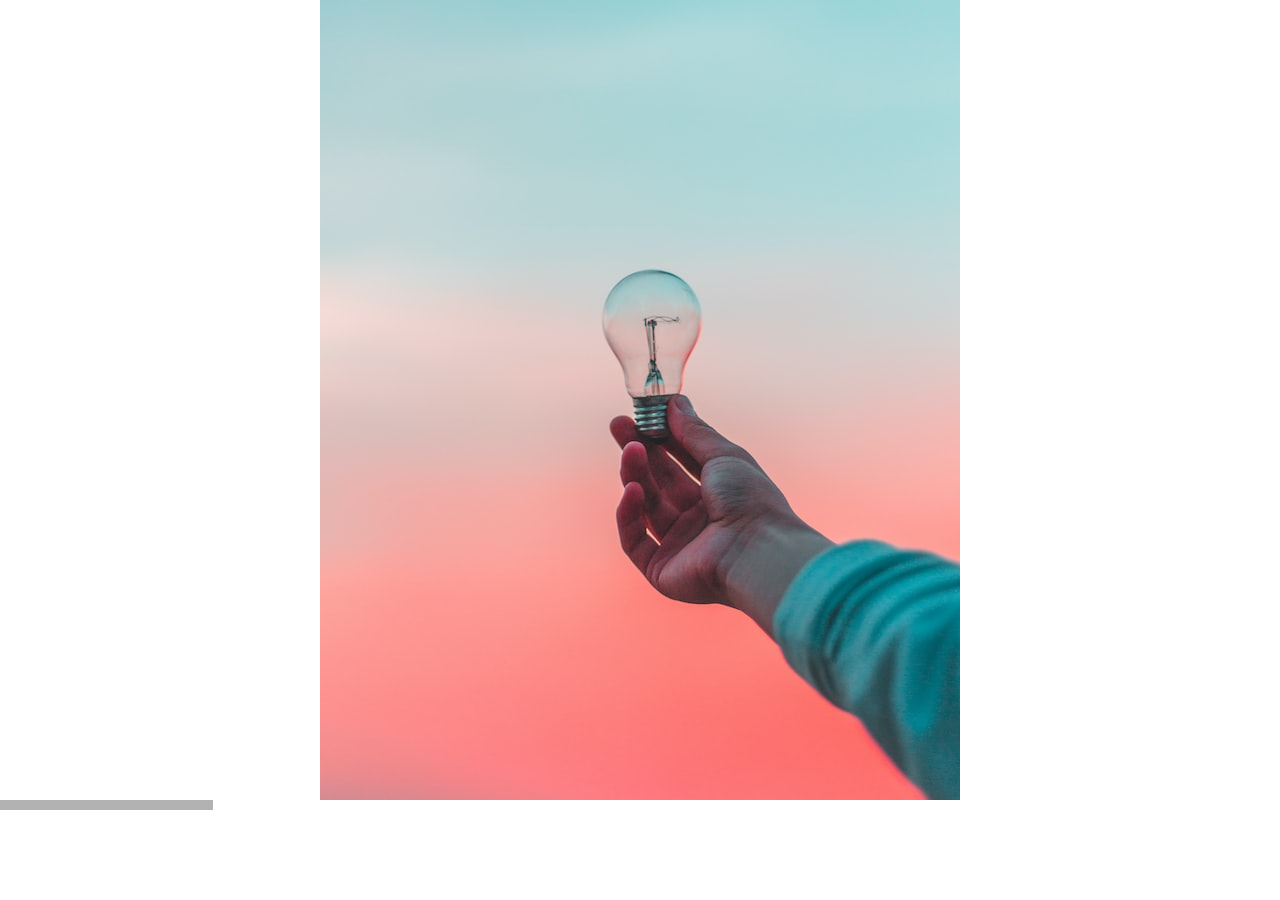
==== image-slider/index.html @ 60fe5bf7 "add image slider" ====
<!DOCTYPE html>
<html lang="en">
<head>
    <meta charset="UTF-8">
    <meta http-equiv="X-UA-Compatible" content="IE=edge">
    <meta name="viewport" content="width=device-width, initial-scale=1.0">
    <title>Document</title>
    <link rel="stylesheet" href="main.css">
    <script src="img-slider.js" defer></script>
</head>
<body>


<div class="img-slider-outer">
    <div class="img-slider-inner">
        <img src="img/diego-ph-fIq0tET6llw-unsplash.jpg" alt="">
    </div>

    <div class="img-slider-inner">
        <img src="img/ajeet-mestry-UBhpOIHnazM-unsplash.jpg" alt="">
    </div>

    <div class="img-slider-inner">
        <img src="img/austin-chan-ukzHlkoz1IE-unsplash.jpg" alt="">
    </div>

    <div class="img-slider-inner">
        <img src="img/carson-arias-7Z03R1wOdmI-unsplash.jpg" alt="">
    </div>

    <div class="img-slider-inner">
        <img src="img/david-kovalenko-G85VuTpw6jg-unsplash.jpg" alt="">
    </div>

    <div class="img-slider-inner">
        <img src="img/katie-moum-iRMUDX0kyOc-unsplash.jpg" alt="">
    </div>

    <div class="img-slider-buttons">
        <button class="img-slider-next">
            <img src="./imgslider-next.png" alt="">
        </button>
        <button class="img-slider-prev">
            <img src="./imgslider-prev.png" alt="">
        </button>
        <button class="img-slider-pause">
            <img src="./imgslider-pause.png" alt="">
        </button>
        <button class="img-slider-play">
            <img src="./imgslider-play.png" alt="">
        </button>
    </div>

    <div class="img-slider-progress-bar"></div>

</div>

    
</body>
</html>
---- image-slider/main.css ----
* {
  margin : 0;
  padding : 0;
  box-sizing: border-box;
}

/* dev */

/* .img-slider-outer {
  border : 1px solid red;
}

.img-slider-inner {
  border : 1px solid green;
} */



/* production */



.img-slider-outer {
  position: relative;

  width: 100%;
  height: 90vh;
  margin : 0 auto;
  padding-bottom : 10px;
  overflow : hidden;

  display : flex;
  flex-wrap: nowrap;
}

.img-slider-inner {
  position: relative;
  display : flex;
  justify-content: center;
  min-width : 100%;
  width : 100%;
  height : 100%;

  transition: transform 350ms ease-in-out;
}

.img-slider-inner img {
  width : auto;
  height : auto;
  max-width : 100%;
  max-height : 100%;

  object-fit: scale-down ;
}


.img-slider-buttons {
  position : absolute;
  inset : 0;
}

.img-slider-buttons button {
  position: absolute;
  padding : 1rem;

  background: none;
  border : 0;
  outline : 0;
  cursor: pointer;
}

.img-slider-buttons button:hover {
  border-radius: 0.4rem;
  background-color: hsla(0, 0%, 0%, 0.3);
}

.img-slider-next {
  right : 2rem;
  bottom : 4rem;
} 

.img-slider-prev {
  left : 2rem;
  bottom : 4rem;
} 

.img-slider-pause,
.img-slider-play {
  bottom : 4rem;
  left : 50%;
  transform : translateX(-50%);
}

.img-slider-play {
  display : none;
}

.img-slider-progress-bar {
  position : absolute;
  bottom : 0;
  left : 0;
  width : 0%;
  height : 10px;
  background-color: hsla(0, 0%, 0%, 0.3);

  transition: width 100ms linear;
}
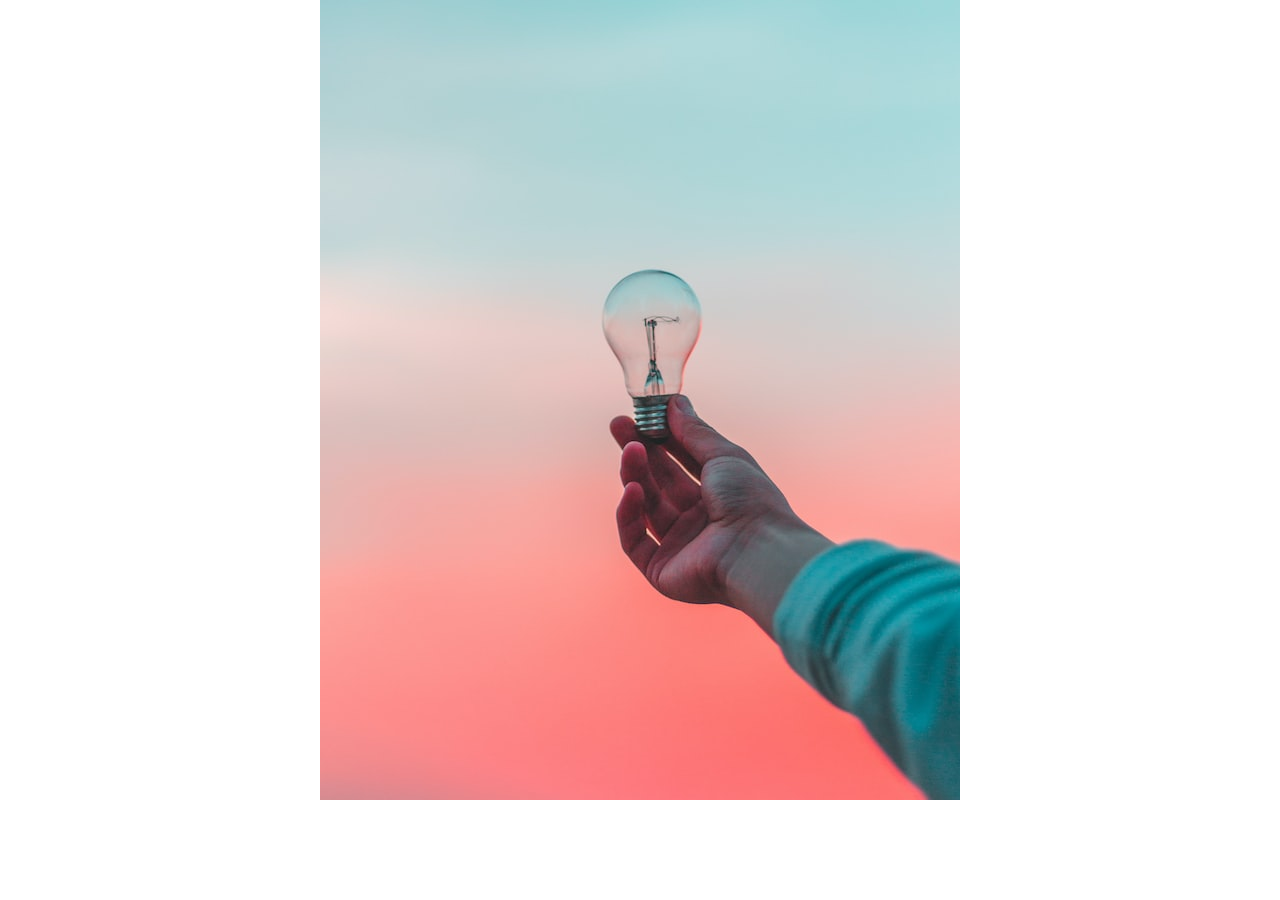
==== commit f30c8f79: "remove static html and generate thru js" ====
--- a/image-slider/index.html
+++ b/image-slider/index.html
@@ -11,47 +11,7 @@
 <body>
 
 
-<div class="img-slider-outer">
-    <div class="img-slider-inner">
-        <img src="img/diego-ph-fIq0tET6llw-unsplash.jpg" alt="">
-    </div>
-
-    <div class="img-slider-inner">
-        <img src="img/ajeet-mestry-UBhpOIHnazM-unsplash.jpg" alt="">
-    </div>
-
-    <div class="img-slider-inner">
-        <img src="img/austin-chan-ukzHlkoz1IE-unsplash.jpg" alt="">
-    </div>
-
-    <div class="img-slider-inner">
-        <img src="img/carson-arias-7Z03R1wOdmI-unsplash.jpg" alt="">
-    </div>
-
-    <div class="img-slider-inner">
-        <img src="img/david-kovalenko-G85VuTpw6jg-unsplash.jpg" alt="">
-    </div>
-
-    <div class="img-slider-inner">
-        <img src="img/katie-moum-iRMUDX0kyOc-unsplash.jpg" alt="">
-    </div>
-
-    <div class="img-slider-buttons">
-        <button class="img-slider-next">
-            <img src="./imgslider-next.png" alt="">
-        </button>
-        <button class="img-slider-prev">
-            <img src="./imgslider-prev.png" alt="">
-        </button>
-        <button class="img-slider-pause">
-            <img src="./imgslider-pause.png" alt="">
-        </button>
-        <button class="img-slider-play">
-            <img src="./imgslider-play.png" alt="">
-        </button>
-    </div>
-
-    <div class="img-slider-progress-bar"></div>
+<div class="img-slider">
 
 </div>
 
--- a/image-slider/main.css
+++ b/image-slider/main.css
@@ -20,10 +20,11 @@
 
 
 
-.img-slider-outer {
+.img-slider {
   position: relative;
 
   width: 100%;
+  max-width: 800px;
   height: 90vh;
   margin : 0 auto;
   padding-bottom : 10px;
@@ -33,7 +34,7 @@
   flex-wrap: nowrap;
 }
 
-.img-slider-inner {
+.img-slider-img-wrapper {
   position: relative;
   display : flex;
   justify-content: center;
@@ -44,7 +45,7 @@
   transition: transform 350ms ease-in-out;
 }
 
-.img-slider-inner img {
+.img-slider-img-wrapper img {
   width : auto;
   height : auto;
   max-width : 100%;
@@ -54,42 +55,34 @@
 }
 
 
-.img-slider-buttons {
+.img-slider-controller {
   position : absolute;
-  inset : 0;
+  top : 50%;
+  left : 0;
+  right: 0;
+  transform: translateY(-50%);
+  display : flex;
+  justify-content: space-around;
+  opacity: 0;
+  transition: opacity 250ms ease-in-out;
 }
 
-.img-slider-buttons button {
-  position: absolute;
-  padding : 1rem;
+.img-slider:hover .img-slider-controller {
+  opacity: 1;
+}
 
+.img-slider-controller button {
   background: none;
   border : 0;
   outline : 0;
+  opacity: 0.3;
   cursor: pointer;
 }
 
-.img-slider-buttons button:hover {
-  border-radius: 0.4rem;
-  background-color: hsla(0, 0%, 0%, 0.3);
+.img-slider-controller button:hover {
+  opacity: 0.5;
 }
 
-.img-slider-next {
-  right : 2rem;
-  bottom : 4rem;
-} 
-
-.img-slider-prev {
-  left : 2rem;
-  bottom : 4rem;
-} 
-
-.img-slider-pause,
-.img-slider-play {
-  bottom : 4rem;
-  left : 50%;
-  transform : translateX(-50%);
-}
 
 .img-slider-play {
   display : none;
@@ -101,7 +94,7 @@
   left : 0;
   width : 0%;
   height : 10px;
-  background-color: hsla(0, 0%, 0%, 0.3);
+  background-color: hsla(231, 33%, 24%, 0.692);
 
-  transition: width 100ms linear;
+  transition: width 100 0ms linear;
 }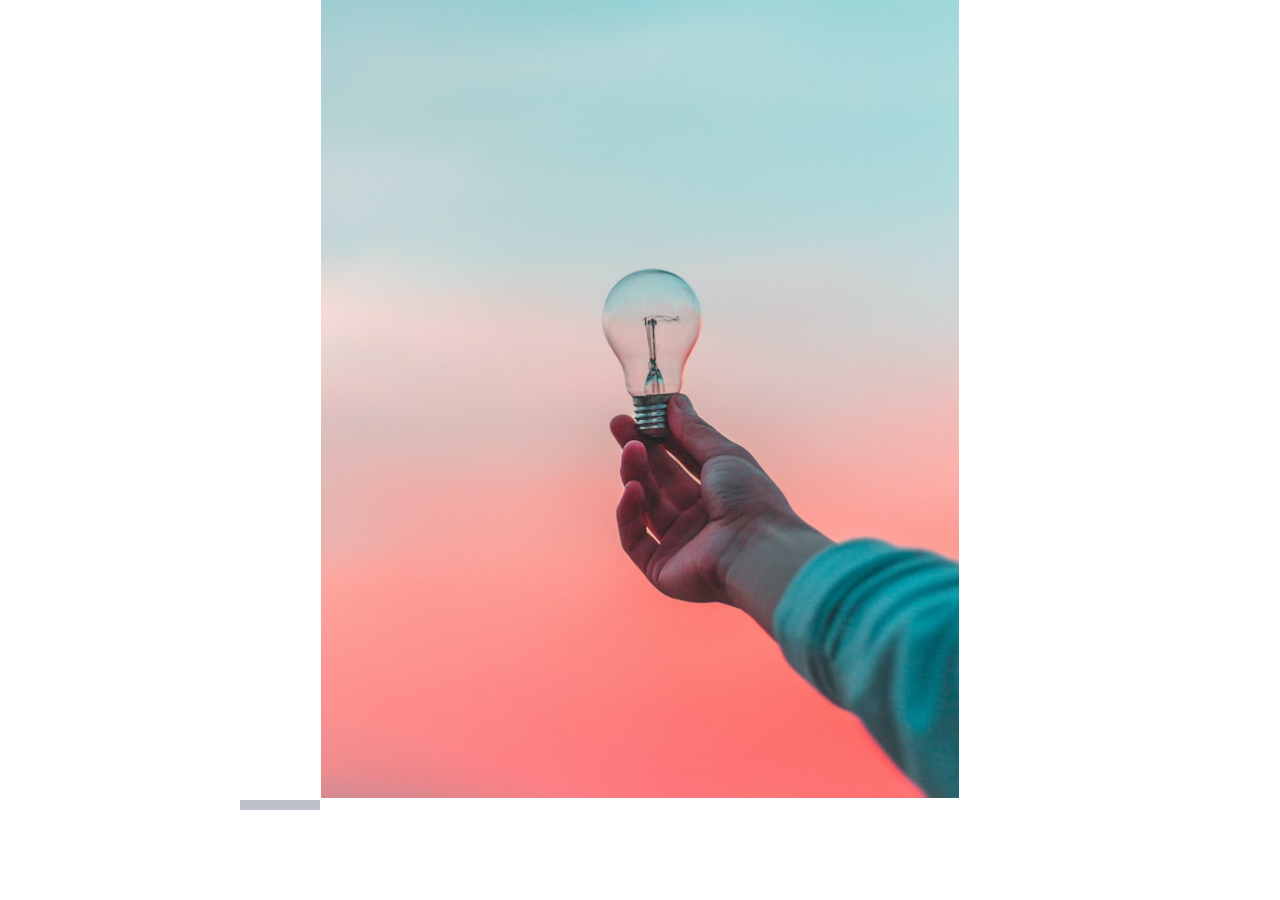
==== commit 24e93326: "finish image slider" ====
--- a/image-slider/index.html
+++ b/image-slider/index.html
@@ -5,8 +5,15 @@
     <meta http-equiv="X-UA-Compatible" content="IE=edge">
     <meta name="viewport" content="width=device-width, initial-scale=1.0">
     <title>Document</title>
-    <link rel="stylesheet" href="main.css">
+    <link rel="stylesheet" href="img-slider.css">
     <script src="img-slider.js" defer></script>
+    <style>
+      * {
+        margin : 0;
+        padding : 0;
+        box-sizing: border-box;
+      }
+    </style>
 </head>
 <body>
 
--- a/image-slider/img-slider.css
+++ b/image-slider/img-slider.css
@@ -0,0 +1,86 @@
+
+
+.img-slider {
+  position: relative;
+
+  width: 100%;
+  max-width: 800px;
+  height: 90vh;
+  margin : 0 auto;
+  padding-bottom : 12px;
+  overflow : hidden;
+
+  display : flex;
+  flex-wrap: nowrap;
+}
+
+.img-slider-img-wrapper {
+  position: relative;
+  z-index: 10;
+  display : flex;
+  justify-content: center;
+  min-width : 100%;
+  width : 100%;
+  height : 100%;
+
+  transition: transform 350ms ease-in-out;
+}
+
+.img-slider-img-wrapper img {
+  width : auto;
+  height : auto;
+  max-width : 100%;
+  max-height : 100%;
+
+  object-fit: scale-down ;
+}
+
+
+.img-slider-controller {
+  position : absolute;
+  z-index : 99999;
+  top : 50%;
+  left : 0;
+  right: 0;
+  transform: translateY(-50%);
+  display : flex;
+  justify-content: center;
+  gap : 6rem;
+  visibility: hidden;
+  transition: opacity 250ms ease-in-out;
+  /* filter:contrast(10%); */
+}
+
+.img-slider:hover .img-slider-controller {
+  visibility: visible;
+}
+
+.img-slider-controller button {
+  background: none;
+  border : 0;
+  border-radius: 0.5rem;
+  outline : 0;
+  opacity: 0.5;
+  cursor: pointer;
+  transition: scale 100ms ease-in-out;
+}
+
+.img-slider-controller button:hover {
+  opacity: 0.8;
+  scale : 1.2;
+}
+
+.img-slider-play {
+  display : none;
+}
+
+.img-slider-progress-bar {
+  position : absolute;
+  bottom : 0;
+  left : 0;
+  width : 10%;
+  height : 10px;
+  /* background-color: hsla(231, 33%, 24%, 0.692); */
+
+  transition: width 100ms linear;
+}